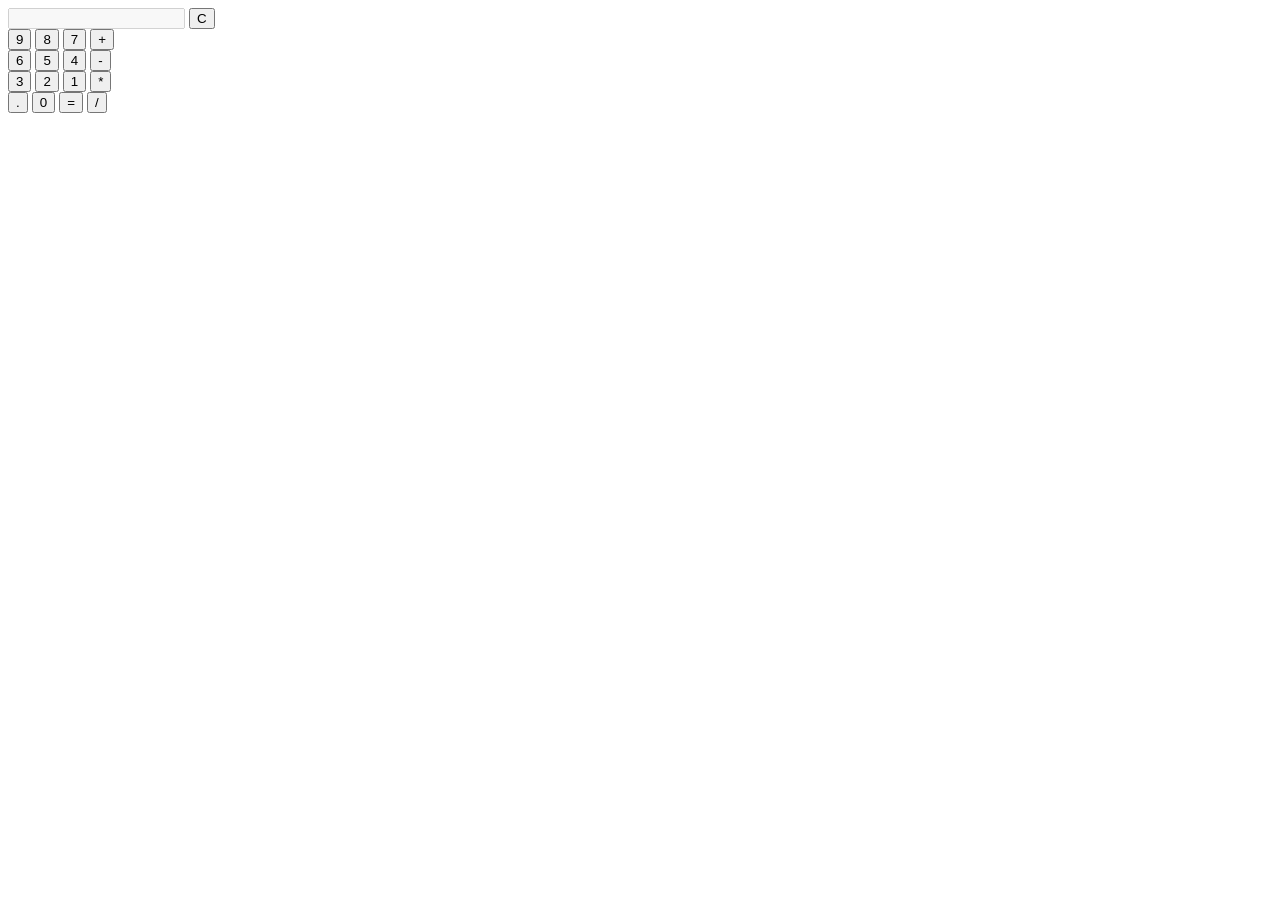
==== calculadora.html @ 53fe63d6 "initial commit" ====
<!DOCTYPE html>
<html lang="pt-br">
<head>
    <meta charset="UTF-8">
    <meta http-equiv="X-UA-Compatible" content="IE=edge">
    <meta name="viewport" content="width=device-width, initial-scale=1.0">
    <link rel="stylesheet" href="estilo.css">
    <title>Calculator Futuristic</title>
    <link 
    rel="shortcut icon" 
    href="../CalculatorFuturistic-main/imagens/icone.png"
    type="image/x-icon">
</head>
<body>
    <div class="main">
        <form action="" name="Calculator">
            <input type="text" class="text maincolor" name="text1" disabled>
            <input type="button" class="text1 maincolor" name="text12" id="apagar" value="C" onclick="location.reload()"><br>

            <input type="button" class="num maincolor" name="btn9" id="" value="9" onclick="displaynum(btn9.value)">
            <input type="button" class="num maincolor" name="btn8" id="" value="8" onclick="displaynum(btn8.value)">
            <input type="button" class="num maincolor" name="btn7" id="" value="7" onclick="displaynum(btn7.value)">
            <input type="button" class="num blue" name="addbtn" id="" value="+" onclick="displaynum(addbtn.value)"><br>

            <input type="button" class="num maincolor" name="btn6" id="" value="6" onclick="displaynum(btn6.value)">
            <input type="button" class="num maincolor" name="btn5" id="" value="5" onclick="displaynum(btn5.value)">
            <input type="button" class="num maincolor" name="btn4" id="" value="4" onclick="displaynum(btn4.value)">
            <input type="button" class="num pin" name="subbtn" id="" value="-" onclick="displaynum(subbtn.value)"><br>

            <input type="button" class="num maincolor" name="btn3" id="" value="3" onclick="displaynum(btn3.value)">
            <input type="button" class="num maincolor" name="btn2" id="" value="2" onclick="displaynum(btn2.value)">
            <input type="button" class="num maincolor" name="btn1" id="" value="1" onclick="displaynum(btn1.value)">
            <input type="button" class="num gre" name="mulbtn" id="" value="*" onclick="displaynum(mulbtn.value)"><br>

            <input type="button" class="num maincolor" name="dot" id="" value="." onclick="displaynum(dot.value)">
            <input type="button" class="num maincolor" name="btn0" id="" value="0" onclick="displaynum(btn0.value)">
            <input type="button" class="num pur" name="eqlbtn" id="" value="=" onclick="text1.value=eval(text1.value)">
            <input type="button" class="num ora" name="divbtn" id="" value="/" onclick="displaynum(divbtn.value)"><br>
        </form>
    </div>
</body>
<script src="javascript.js"></script>
</html>
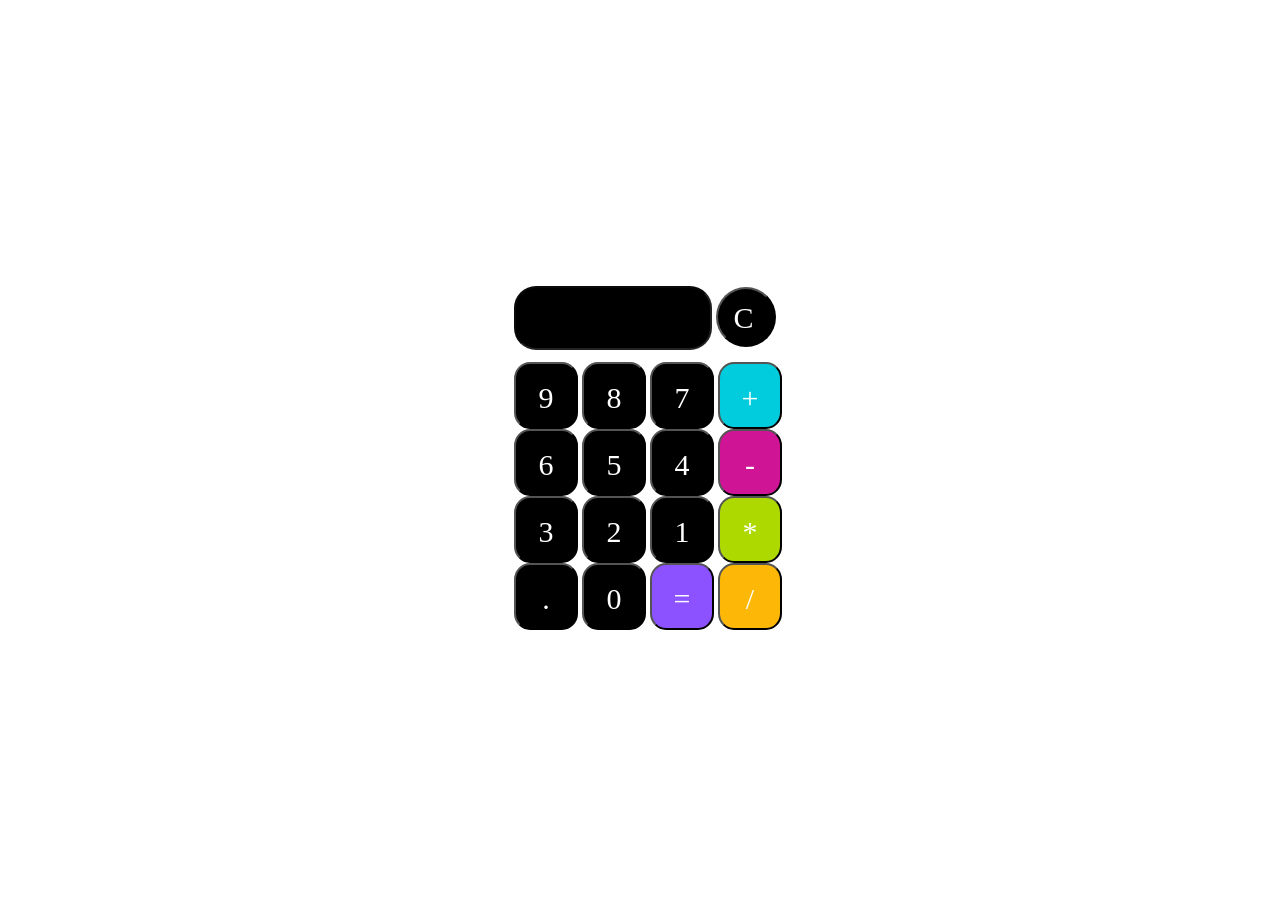
==== commit 5c8f658a: "Update calculadora.html" ====
--- a/calculadora.html
+++ b/calculadora.html
@@ -4,7 +4,7 @@
     <meta charset="UTF-8">
     <meta http-equiv="X-UA-Compatible" content="IE=edge">
     <meta name="viewport" content="width=device-width, initial-scale=1.0">
-    <link rel="stylesheet" href="estilo.css">
+    <link rel="stylesheet" href="./assets/estilo.css">
     <title>Calculator Futuristic</title>
     <link 
     rel="shortcut icon" 
@@ -39,5 +39,5 @@
         </form>
     </div>
 </body>
-<script src="javascript.js"></script>
+<script src="./assets/javascript.js"></script>
 </html>
--- a/assets/estilo.css
+++ b/assets/estilo.css
@@ -0,0 +1,94 @@
+@import url('https://fonts.googleapis.com/css2?family=Bebas+Neue&display=swap');
+
+body {
+    width: 100%;
+    height: 100vh;
+    display: flex;
+    align-items: center;
+    justify-content: center;
+    background-image: url(../CalculatorFuturistic-main/imagens/pexels-bruno-thethe-1910236.jpg);
+    background-repeat: no-repeat;
+    background-size: cover;
+    background-position: center center;
+}
+
+html {
+    overflow: scroll;
+    overflow: hidden;
+}
+
+div {
+    background-color: rgba(255, 255, 255, 0.1);
+    padding: 50px 100px 50px 100px;
+    backdrop-filter: blur(15px);
+    -webkit-backdrop-filter: blur(15px);
+    border-radius: 10px;
+    padding: auto;
+    
+}
+
+input {
+    color: #fff;
+    padding: 17px;
+    outline: none;
+    font-size: 30px;
+    font-family: 'Bebas Neue', cursive;
+    border-radius: 25%;
+}
+
+.num {
+    width: 64px;
+    height: 67px;
+}
+
+.text {
+    width: 160px;
+    height: 26px;
+    border-radius: 22px;
+    letter-spacing: 5px;
+    text-align: center;
+    margin-bottom: 12px;
+}
+
+.text1 {
+    width: 60px;
+    height: 60px;
+    border-radius: 50%;
+    letter-spacing: 5px;
+    text-align: center;
+    margin-bottom: 12px;
+    cursor: pointer;
+    padding: 12px;
+}
+
+.main {
+    display: inline-block;
+}
+
+.maincolor {
+    background-color: black;
+}
+
+.blue {
+    background-color: #0cd;
+}
+
+.pin {
+    background-color: #cf1596;
+}
+
+.gre {
+    background-color: #add800;
+}
+
+.pur {
+    background-color: #8c52ff;
+}
+
+.ora {
+    background-color: #fcb707;
+}
+
+.main {
+    user-select: none;
+ }
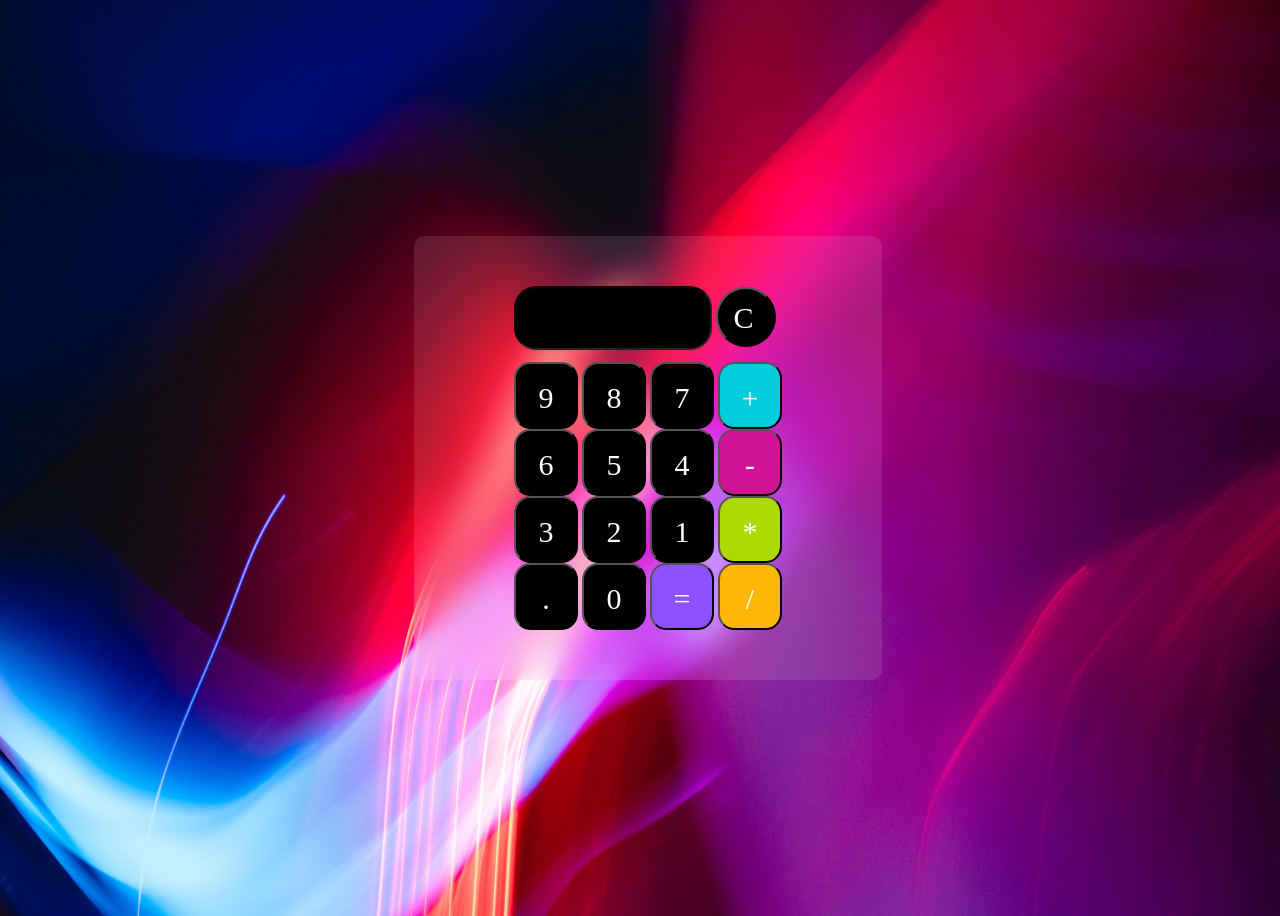
==== commit 0d62c8c1: "update html e css" ====
--- a/calculadora.html
+++ b/calculadora.html
@@ -8,7 +8,7 @@
     <title>Calculator Futuristic</title>
     <link 
     rel="shortcut icon" 
-    href="../CalculatorFuturistic-main/imagens/icone.png"
+    href="./imagens/icone.png"
     type="image/x-icon">
 </head>
 <body>
--- a/assets/estilo.css
+++ b/assets/estilo.css
@@ -6,7 +6,7 @@
     display: flex;
     align-items: center;
     justify-content: center;
-    background-image: url(../CalculatorFuturistic-main/imagens/pexels-bruno-thethe-1910236.jpg);
+    background-image: url(../imagens/pexels-bruno-thethe-1910236.jpg);
     background-repeat: no-repeat;
     background-size: cover;
     background-position: center center;
